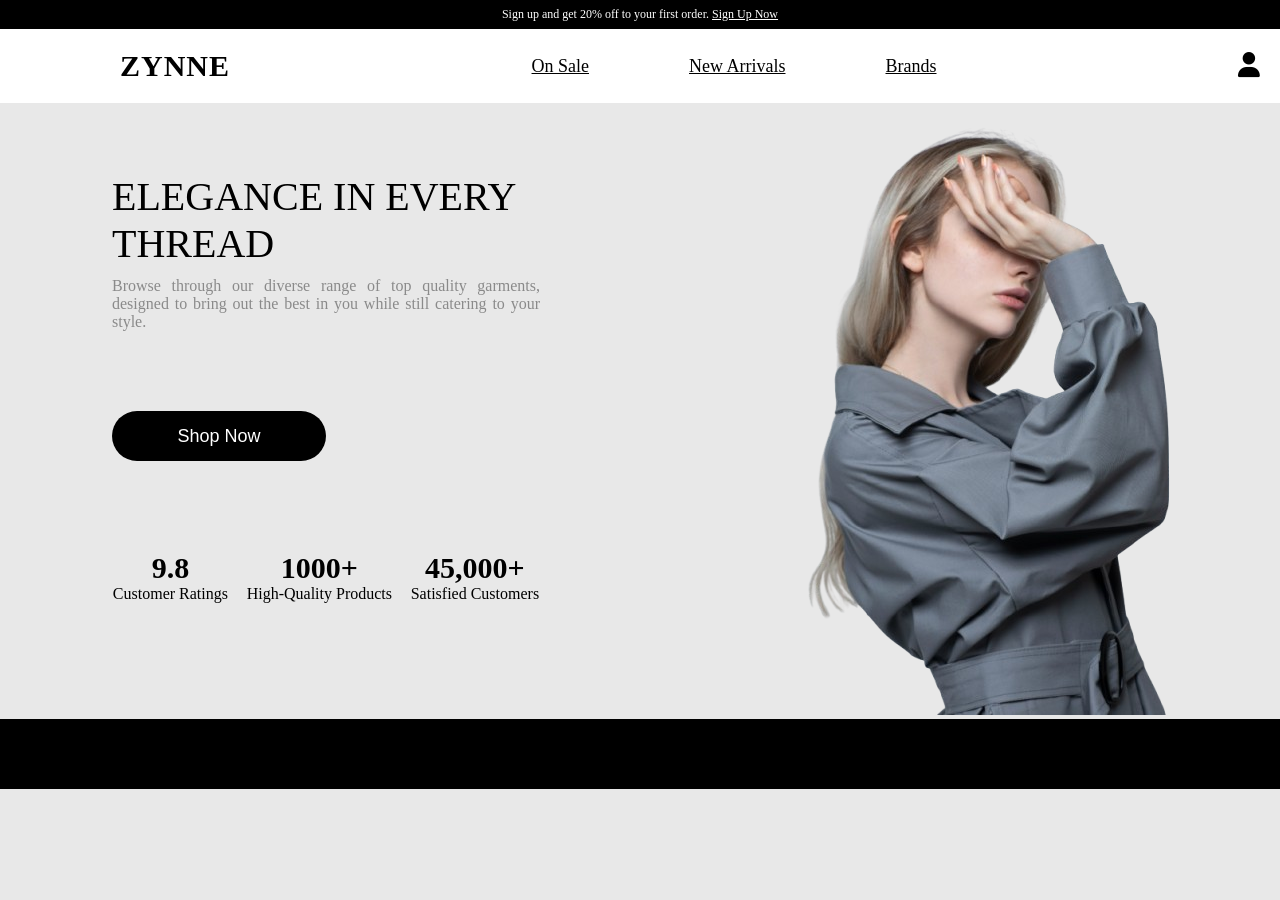
==== index.html @ e2a93a23 "Rename Index.html to index.html" ====
<!DOCTYPE html>
<html>
<head>
	<meta charset="utf-8">
	<meta name="viewport" content="width=device-width, initial-scale=1">
	<link rel="stylesheet" type="text/css" href="Main.css">
	<link rel="stylesheet" href="https://cdnjs.cloudflare.com/ajax/libs/font-awesome/6.5.0/css/all.min.css">
	<title>Zynne</title>
</head>
<body>
	<div class="sticky">
		<p class="header">
			Sign up and get 20% off to your first order. <a href="https://nhentai.net">Sign Up Now</a>
		</p>

		<div class="navPanel">
			<div class="leftGroup">
				<div class="navLeft">
					<ul>
						<li class="fas fa-bars"></li>
					</ul>
				</div>

				<h2 class="shopName">ZYNNE</h2>
			</div>

			<div class="menuBoxPC">
				<ul class="menu">
					<li><a href="">On Sale</a></li>
					<li><a href="">New Arrivals</a></li>
					<li><a href="">Brands</a></li>
				</ul>
			</div>

			<div class="navRight">
				<ul class="nav">
					<li class="fas fa-user loginBtn"></li>
				</ul>
			</div>
		</div>
	</div>

	<div class="menuBox">
		<ul class="menu">
			<li><a href="">On Sale</a></li>
			<li><a href="">New Arrivals</a></li>
			<li><a href="">Brands</a></li>
		</ul>
	</div>

	<div class="contents">
		
		<div class="loginBox">
			<div class="loginForm">
				<div class="loginContent">
					<p class="formLabel">Sign Up</p>
					<input type="text" name="" placeholder="Username" id="user">
					<input type="password" name="" placeholder="Password" id="pass">
					<button id="formBtn">Sign Up</button>
					<div class="linebreak"></div>
					<p>Already have an account?</p>
					<button id="changeBtn">Sign In</button>
				</div>

				<div class="loginFormComputer" id="container">
					<div class="loginContentComputer sign-up">
						<h1>Sign Up</h1>
						<input type="text" name="" placeholder="Username" id="userSignUp">
						<input type="password" name="" placeholder="Password" id="passSignUp">
						<button id="signUpBtn">Sign Up</button>
					</div>

					<div class="loginContentComputer sign-in">
						<h1>Sign In</h1>
						<input type="text" name="" placeholder="Username" id="userSignIn">
						<input type="password" name="" placeholder="Password" id="passSignIn">
						<p>Forgotten Account?</p>
						<button id="signInBtn">Sign In</button>
					</div>

					<div class="switchForm">
						<h1>Welcome to Zynne</h1>
						<p>
							Discover styles that define you—find your style, express yourself, and wear what makes you feel confident.
						</p>
						<button id="switchBtn">Sign Up</button>
					</div>
				</div>
			</div>
		</div>

		<div class="leftContent">
			<p class="trademark">ELEGANCE IN EVERY THREAD</p>

			<p class="intro">
				Browse through our diverse range of top quality garments, designed to bring out the best in you while still catering to your style.
			</p>

			<button id="shopNow">Shop Now</button>

			<div class="statsCount"> 
				<div class="satisfactionCount">
					<p class="count">9.8</p>
					<p class="countLabel">Customer Ratings</p>
				</div>

				<div class="productCount">
					<p class="count">1000+</p>
					<p class="countLabel">High-Quality Products</p>
				</div>

				<div class="ratingsCount">
					<p class="count">45,000+</p>
					<p class="countLabel">Satisfied Customers</p>
				</div>
			</div>
		</div>

		<div class="rightContent">
			<div class="products">
				<img class="coverPhoto" src="Cover Photo.png">
			</div>
		</div>

	</div>

	<div class="footer">
		
	</div>

	<script src="Main.js"></script>
</body>
</html>
---- Main.css ----
* {
  margin: 0;
  padding: 0;
  box-sizing: border-box;
}

body {
	background-color: #E8E8E8;
}

.sticky {
	position: sticky;
	top: 0;
	z-index: 9999;
}

.header {
	text-align: center;
	font-size: 12px;
	font-weight: 100;
	background-color: black;
	color: white;
	padding: 7px;
}

a {
	color: white;
}

.shopName {
	font-family: fantasy;
	letter-spacing: 1px;
}

.leftGroup {
	display: flex;
	gap: 30px;
}

#search {
	display: none;
}

.navPanel {
	padding: 20px;
	position: relative;
	display: flex;
	justify-content: space-between;
	background-color: white;
}

.menuBoxPC {
	display: none;
}

.menuBox {
	background-color: whitesmoke;
	display: none;
	justify-content: center;
	position: absolute;
	top: 10%;
	left: 0;
	width: 100%;
	height: 7.4%;
	padding: 25px 0;
	z-index: 10;
}

.menu {
	display: flex;
	list-style: none;
	gap: 50px;
	margin: 0;
	padding: 0;

	font-weight: bold;
	font-size: 18px;
}

.menu a {
	color: black;
}

.menuBox.active {
	display: flex;
}

.navLeft, .navRight {
	display: flex;
	font-size: 25px;
}

.contents {
	padding-left: 12px;
	padding-right: 12px;
}

.trademark {
	font-family: fantasy;
	font-size: 40px;
	padding-top: 10px;
	padding-bottom: 10px;
}

.intro {
	text-align: justify;
	color: #8A8A8A;
}

#shopNow {
	margin-top: 20px;
	margin-bottom: 20px;
	background-color: black;
	color: white;
	font-size: 18px;
	border: none;
	border-radius: 30px;
	width: 100%;
	height: 50px;
}

.statsCount {
	display: flex;                  
	justify-content: space-around;   
	align-items: center;
	text-align: center;            
	margin-top: 10px;
	margin-bottom: 30px;                 
	flex-wrap: wrap;                
	gap: 17px;      
}

.count {
	font-size: 30px;
	font-weight: bold;
}

.countLabel {
  	color: #8A8A8A;
}

.coverPhoto {
	width: 100%;
	height: auto;
}

.loginFormComputer {
	display: none;
}

.loginBox {
	display: none;
	justify-content: center;
	align-items: center;
	position: fixed;
	top: 0;
	left: 0;
	width: 100%;
	height: 100vh;
	z-index: 9000;
	backdrop-filter: blur(5px);
}

.loginForm {
	background-color: whitesmoke;
	width: 95%;
	height: 600px;
	border-radius: 30px;
	padding: 20px;
}

.loginBox.active {
	display: flex;
}

.loginContent {
	display: flex;
	align-items: center;
	flex-direction: column;
	padding-top: 20px;
	gap: 25px;
}

.formLabel  {
	font-size: 30px;
	font-weight: bold;
	margin-bottom: 15px;
}

.loginContent input {
	font-size: 16px;
	border-radius: 17px;
	border: 1px solid;
	width: 80%;
	height: 4.3vh;
}

.loginContent button {
	font-size: 16px;
	font-weight: bold;
	border-radius: 17px;
	border: 1px solid;
	margin-top: 10px;
	width: 40%;
	height: 4.3vh;
}

.loginContent p {
	margin-top: 10px;
}

.loginContent p:hover {
	margin-top: 10px;
	color: #8A8A8A;
}

.linebreak {
	margin-top: 10px;
	width: 90%;
	height: 1px;
	background-color: #8A8A8A;
}

.footer {
	background-color: black;
	height: 55px;
}

/*------------------------------------------------------------------------------------------------------------------------------------*/

@media (min-width: 600px) {
	.navLeft {
		display: none;
	}

	.navPanel {
		display: flex;
		align-items: center;
	}

	.menuBox {
		display: none;
	}

	.menuBoxPC {
		display: flex;
		position: static;
		flex: 1;
		justify-content: center;
		background-color: transparent;
		padding: 0;
		height: auto;
	}

	.menu {
		gap: 50px;
		font-weight: 100;
	}

	.menu a {
		color: black;
	}

	.contents {
		display: flex;
	}

	.leftContent {
		max-width: 50%;
		flex: 1;
	}

	.rightContent {
		display: flex;
		justify-content: center;
		max-width: 50%;
		flex: 1;
	}

	#shopNow {
		width: 50%;
		margin-top: 50px;
		margin-bottom: 50px;
	}

	.trademark, .statsCount p {
		color: black;
	}

	.loginContent {
		display: none;
	}

	.loginForm {
		width: 90%;
		max-height: 80vh;
		margin-top: 100px;
		padding: 0;
		overflow: hidden;
	}

	.loginFormComputer {
		display: flex;
		justify-content: center;
		align-items: center;
		height: 100%;
		position: relative;
		overflow: hidden;
	}

	.loginContentComputer {
		display: flex;
		flex-direction: column;
		flex: 1;
		justify-content: center;
		position: absolute;
		align-items: center;
		width: 50%;
		height: 100%;
		top: 0;
		transition: all 0.6s ease-in-out;
	}

	.loginContentComputer h1, .switchForm h1 {
		font-weight: bold;
		margin-bottom: 30px;
	}

	.loginContentComputer p {
		margin-top: 10px;
	}

	.loginContentComputer input {
		width: 50%;
		height: 4.5vh;
		border: 1px solid;
		border-radius: 20px;
		box-shadow: 0px 0px 5px;
		margin-bottom: 20px;
		padding: 10px;
	}
	
	.loginContentComputer button {
		width: 25%;
		height: 4.5vh;
		border-radius: 20px;
		margin-top: 25px;
	}

	.switchForm h1, p {
		color: white;
	}

	.switchForm button {
		width: 40%;
		height: 5vh;
		border-radius: 20px;
		margin-top: 25px;
		font-size: 14px;
		font-weight: bold;
	}

	.switchForm {
		background: linear-gradient(135deg,#111111 0%,#1a1a1a 20%,#2a2a2a 40%,#3a3a3a 70%,#6e6e6e 100%);
		display: flex;
		position: absolute;
		flex-direction: column;
		justify-content: center;
		align-items: center;
		text-align: center;
		right: 0;
		top: 0;
		flex: 1;
		width: 50%;
		height: 100%;
		padding: 7%;
		transition: transform 0.6s ease-in-out;
		z-index: 10;
	}

	.sign-in {
		left: 0;
		z-index: 2;
		opacity: 1;
	}

	.sign-up {
		left: 50%;
		opacity: 0;
		z-index: 1;
	}

	.loginFormComputer.active .sign-in {
		transform: translateX(-100%);
		opacity: 0;
	}

	.loginFormComputer.active .sign-up {
		transform: translateX(0%);
		opacity: 1;
		z-index: 5;
	}

	.loginFormComputer.active .switchForm {
		transform: translateX(-100%);
	}

	.footer {
		background-color: black;
		height: 60px;
	}
}

/*------------------------------------------------------------------------------------------------------------------------------------*/

@media (min-width: 1000px) {

	.shopName {
		margin-left: 100px;
		font-size: 30px;
		flex: 0;
	}

	.contents {
		display: flex;
	}

	.leftContent {
		max-width: 50%;
		flex: 1;

		padding-top: 60px;
		padding-left: 100px;
		padding-right: 100px;
	}

	.rightContent {
		max-width: 50%;
		padding-left: 100px;
	}

	.navLeft {
		display: none;
		flex: 0;
	}

	.navRight {
		display: flex;
		top: 32px;
		flex: 0;
	}

	.searchIcon {
		display: none;
	}

	.menuBox, .navMobile {
		display: none;
	}

	.menuBoxPC {
		background-color: transparent;
		display: flex;
		flex: 1;
		justify-content: center;
		position: static;
		margin: 0;
		padding: 0;
		height: auto;
	}

	.menu {
		display: flex;
		gap: 100px;
		font-weight: 100;
		margin-left: 20px;
		margin-right: 20px;
	}

	.menu a {
		color: black;
	}

	#shopNow {
		margin-top: 80px;
		margin-bottom: 80px;
		width: 50%;
	}

	.trademark, .statsCount p {
		color: black;
	}

	.loginForm {
		width: 75%;
		margin-top: 50px;
		padding: 0;
		overflow: hidden;
	}

	.loginContent {
		display: none;
	}

	.loginFormComputer {
		display: flex;
		justify-content: center;
		align-items: center;
		height: 100%;
		position: relative;
		overflow: hidden;
	}

	.loginContentComputer {
		display: flex;
		flex-direction: column;
		flex: 1;
		justify-content: center;
		position: absolute;
		align-items: center;
		width: 50%;
		height: 100%;
		top: 0;
		transition: all 0.6s ease-in-out;
	}

	.loginContentComputer h1, .switchForm h1 {
		font-weight: bold;
		margin-bottom: 30px;
	}

	.loginContentComputer p {
		margin-top: 10px;
	}

	.loginContentComputer input {
		width: 50%;
		height: 4.5vh;
		border: 1px solid;
		border-radius: 20px;
		box-shadow: 0px 0px 5px;
		margin-bottom: 20px;
		padding: 10px;
	}
	
	.loginContentComputer button {
		width: 25%;
		height: 4.5vh;
		border-radius: 20px;
		margin-top: 25px;
	}

	.switchForm h1, p {
		color: white;
	}

	.switchForm button {
		width: 40%;
		height: 5vh;
		border-radius: 20px;
		margin-top: 25px;
		font-size: 14px;
		font-weight: bold;
	}

	.switchForm {
		background: linear-gradient(135deg,#111111 0%,#1a1a1a 20%,#2a2a2a 40%,#3a3a3a 70%,#6e6e6e 100%);
		display: flex;
		position: absolute;
		flex-direction: column;
		justify-content: center;
		align-items: center;
		text-align: center;
		right: 0;
		top: 0;
		flex: 1;
		width: 50%;
		height: 100%;
		padding: 7%;
		transition: transform 0.6s ease-in-out;
		z-index: 10;
	}

	.sign-in {
		left: 0;
		z-index: 2;
		opacity: 1;
	}

	.sign-up {
		left: 50%;
		opacity: 0;
		z-index: 1;
	}

	.loginFormComputer.active .sign-in {
		transform: translateX(-100%);
		opacity: 0;
	}

	.loginFormComputer.active .sign-up {
		transform: translateX(0%);
		opacity: 1;
		z-index: 5;
	}

	.loginFormComputer.active .switchForm {
		transform: translateX(-100%);
	}

	.footer {
		background-color: black;
		height: 70px;
	}

}
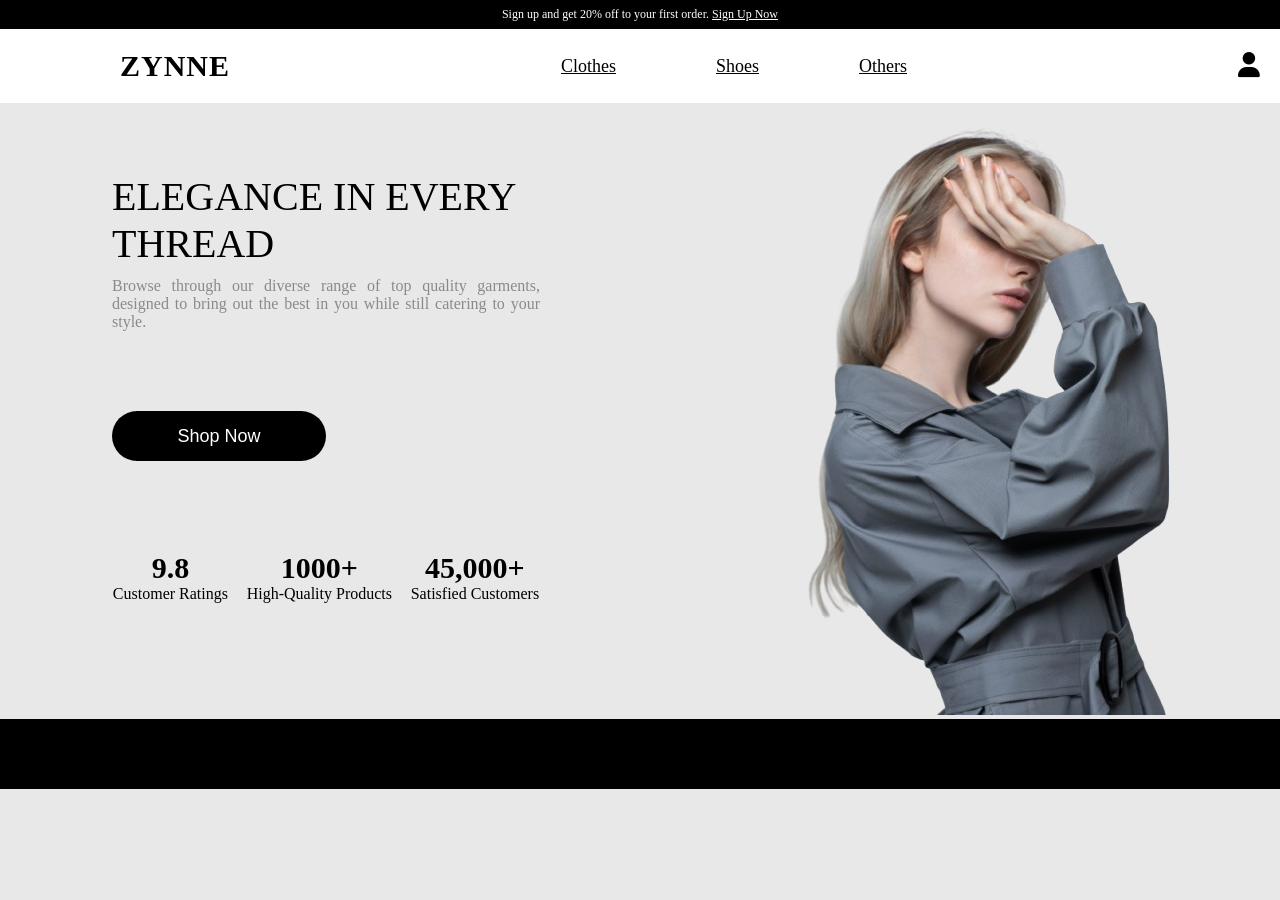
==== commit 46c8e725: "Add files via upload" ====
--- a/index.html
+++ b/index.html
@@ -10,7 +10,7 @@
 <body>
 	<div class="sticky">
 		<p class="header">
-			Sign up and get 20% off to your first order. <a href="https://nhentai.net">Sign Up Now</a>
+			Sign up and get 20% off to your first order. <a href="#" id="headerSignUp">Sign Up Now</a>
 		</p>
 
 		<div class="navPanel">
@@ -26,9 +26,9 @@
 
 			<div class="menuBoxPC">
 				<ul class="menu">
-					<li><a href="">On Sale</a></li>
-					<li><a href="">New Arrivals</a></li>
-					<li><a href="">Brands</a></li>
+					<li><a href="#" id="clothesBtn">Clothes</a></li>
+					<li><a href="#" id="shoesBtn">Shoes</a></li>
+					<li><a href="#" id="othersBtn">Others</a></li>
 				</ul>
 			</div>
 
@@ -42,9 +42,9 @@
 
 	<div class="menuBox">
 		<ul class="menu">
-			<li><a href="">On Sale</a></li>
-			<li><a href="">New Arrivals</a></li>
-			<li><a href="">Brands</a></li>
+			<li><a href="#" id="clothesBtn">Clothes</a></li>
+			<li><a href="#" id="shoesBtn">Shoes</a></li>
+			<li><a href="#" id="othersBtn">Others</a></li>
 		</ul>
 	</div>
 
@@ -130,4 +130,4 @@
 
 	<script src="Main.js"></script>
 </body>
-</html>
+</html>
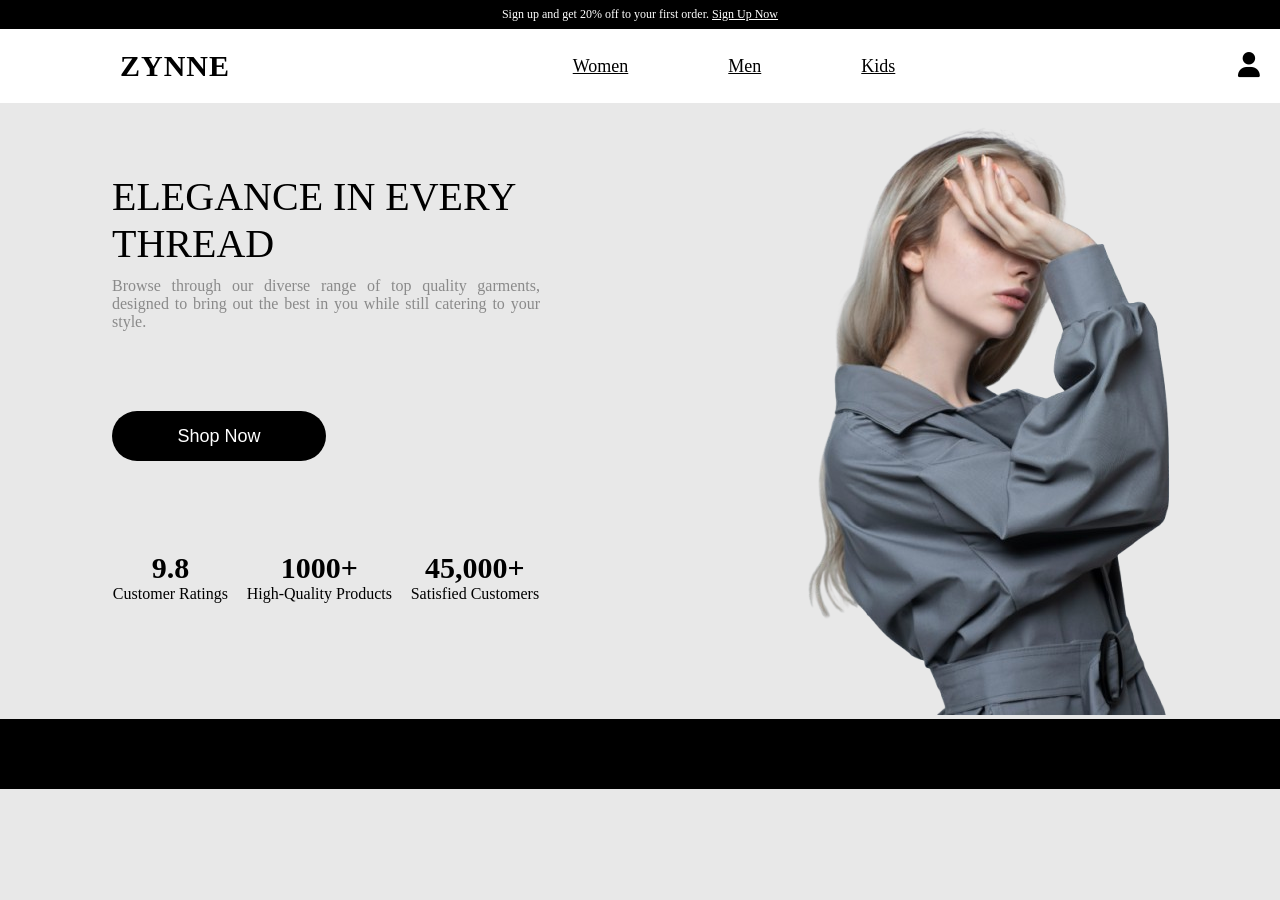
==== commit d58e9a05: "Add files via upload" ====
--- a/index.html
+++ b/index.html
@@ -26,9 +26,9 @@
 
 			<div class="menuBoxPC">
 				<ul class="menu">
-					<li><a href="#" id="clothesBtn">Clothes</a></li>
-					<li><a href="#" id="shoesBtn">Shoes</a></li>
-					<li><a href="#" id="othersBtn">Others</a></li>
+					<li><a href="#" id="womenBtn">Women</a></li>
+					<li><a href="#" id="menBtn">Men</a></li>
+					<li><a href="#" id="kidsBtn">Kids</a></li>
 				</ul>
 			</div>
 
@@ -42,9 +42,9 @@
 
 	<div class="menuBox">
 		<ul class="menu">
-			<li><a href="#" id="clothesBtn">Clothes</a></li>
-			<li><a href="#" id="shoesBtn">Shoes</a></li>
-			<li><a href="#" id="othersBtn">Others</a></li>
+			<li><a href="#" id="womenBtn">Women</a></li>
+			<li><a href="#" id="menBtn">Men</a></li>
+			<li><a href="#" id="kidsBtn">Kids</a></li>
 		</ul>
 	</div>
 
@@ -56,9 +56,10 @@
 					<p class="formLabel">Sign Up</p>
 					<input type="text" name="" placeholder="Username" id="user">
 					<input type="password" name="" placeholder="Password" id="pass">
+					<input type="text" placeholder="Address" id="address">
 					<button id="formBtn">Sign Up</button>
 					<div class="linebreak"></div>
-					<p>Already have an account?</p>
+					<p id="switchText">Already have an account?</p>
 					<button id="changeBtn">Sign In</button>
 				</div>
 
@@ -67,6 +68,7 @@
 						<h1>Sign Up</h1>
 						<input type="text" name="" placeholder="Username" id="userSignUp">
 						<input type="password" name="" placeholder="Password" id="passSignUp">
+						<input type="text" placeholder="Address" id="addressSignUp">
 						<button id="signUpBtn">Sign Up</button>
 					</div>
 
@@ -74,7 +76,7 @@
 						<h1>Sign In</h1>
 						<input type="text" name="" placeholder="Username" id="userSignIn">
 						<input type="password" name="" placeholder="Password" id="passSignIn">
-						<p>Forgotten Account?</p>
+						<p id="forgotPasswordBtn" class="forgotLink">Forgot Password?</p>
 						<button id="signInBtn">Sign In</button>
 					</div>
 
@@ -124,6 +126,22 @@
 
 	</div>
 
+	<section class="loggedIn">
+		<section class="loggedInContent">
+			<button class="closeProfile">&times;</button>
+			<div class="profilePicWrap">
+				<img id="profilePic" src="" alt="Profile Picture">
+				<button id="changePicBtn" title="Change photo">&#9998;</button>
+			</div>
+			<input type="file" id="pfpFileInput" accept="image/*" style="display:none;">
+			<h2 id="profileUsername">Username</h2>
+			<p class="profileLabel">Address</p>
+			<p id="profileAddress">—</p>
+			<div class="profileDivider"></div>
+			<button id="logoutBtn">Log Out</button>
+		</section>
+	</section>
+
 	<div class="footer">
 		
 	</div>
--- a/Main.css
+++ b/Main.css
@@ -193,6 +193,7 @@
 	border: 1px solid;
 	width: 80%;
 	height: 4.3vh;
+	padding: 5px;
 }
 
 .loginContent button {
@@ -214,6 +215,139 @@
 	color: #8A8A8A;
 }
 
+.loggedIn {
+	display: none;
+	position: fixed;
+	top: 0;
+	left: 0;
+	width: 100%;
+	height: 100vh;
+	background: rgba(0,0,0,0.5);
+	z-index: 9999;
+	justify-content: center;
+	align-items: center;
+	backdrop-filter: blur(4px);
+}
+
+.loggedIn.active {
+	display: flex;
+}
+
+.loggedInContent {
+	background: white;
+	border-radius: 24px;
+	padding: 40px 30px 30px;
+	width: 88%;
+	max-width: 360px;
+	display: flex;
+	flex-direction: column;
+	align-items: center;
+	gap: 8px;
+	position: relative;
+	box-shadow: 0 10px 40px rgba(0,0,0,0.2);
+}
+
+.closeProfile {
+	position: absolute;
+	top: 12px;
+	right: 16px;
+	background: none;
+	border: none;
+	font-size: 26px;
+	cursor: pointer;
+	color: #555;
+	line-height: 1;
+}
+
+.closeProfile:hover {
+	color: black;
+}
+
+.profilePicWrap {
+	width: 90px;
+	height: 90px;
+	border-radius: 50%;
+	overflow: hidden;
+	border: 3px solid #111;
+	margin-bottom: 8px;
+	background: #ddd;
+	position: relative;
+	cursor: pointer;
+}
+
+.profilePicWrap img {
+	width: 100%;
+	height: 100%;
+	object-fit: cover;
+}
+
+#changePicBtn {
+	position: absolute;
+	bottom: 0;
+	left: 0;
+	width: 100%;
+	height: 32px;
+	background: rgba(0,0,0,0.55);
+	color: white;
+	border: none;
+	font-size: 15px;
+	cursor: pointer;
+	display: flex;
+	justify-content: center;
+	align-items: center;
+	opacity: 0;
+	transition: opacity 0.2s;
+}
+
+.profilePicWrap:hover #changePicBtn {
+	opacity: 1;
+}
+
+.loggedInContent h2 {
+	font-size: 22px;
+	font-weight: bold;
+	margin: 0;
+}
+
+.profileLabel {
+	font-size: 11px;
+	text-transform: uppercase;
+	letter-spacing: 1px;
+	color: #999;
+	margin-top: 12px;
+	margin-bottom: 0;
+}
+
+#profileAddress {
+	font-size: 14px;
+	color: #444;
+	text-align: center;
+}
+
+.profileDivider {
+	width: 80%;
+	height: 1px;
+	background: #e0e0e0;
+	margin: 14px 0 6px;
+}
+
+#logoutBtn {
+	background: black;
+	color: white;
+	border: none;
+	border-radius: 20px;
+	padding: 10px 0;
+	width: 60%;
+	font-size: 15px;
+	font-weight: bold;
+	cursor: pointer;
+	margin-top: 4px;
+}
+
+#logoutBtn:hover {
+	background: #333;
+}
+
 .linebreak {
 	margin-top: 10px;
 	width: 90%;
@@ -297,6 +431,209 @@
 		margin-top: 100px;
 		padding: 0;
 		overflow: hidden;
+	}
+
+	.loginFormComputer {
+		display: flex;
+		justify-content: center;
+		align-items: center;
+		height: 100%;
+		position: relative;
+		overflow: hidden;
+	}
+
+	.loginContentComputer {
+		display: flex;
+		flex-direction: column;
+		flex: 1;
+		justify-content: center;
+		position: absolute;
+		align-items: center;
+		width: 50%;
+		height: 100%;
+		top: 0;
+		transition: all 0.6s ease-in-out;
+	}
+
+	.loginContentComputer h1, .switchForm h1 {
+		font-weight: bold;
+		margin-bottom: 30px;
+	}
+
+	.loginContentComputer p {
+		margin-top: 10px;
+	}
+
+	.loginContentComputer input {
+		width: 50%;
+		height: 4.5vh;
+		border: 1px solid;
+		border-radius: 20px;
+		box-shadow: 0px 0px 5px;
+		margin-bottom: 20px;
+		padding: 5px;
+	}
+	
+	.loginContentComputer button {
+		width: 25%;
+		height: 4.5vh;
+		border-radius: 20px;
+		margin-top: 25px;
+	}
+
+	.switchForm h1, p {
+		color: white;
+	}
+
+	.switchForm button {
+		width: 40%;
+		height: 5vh;
+		border-radius: 20px;
+		margin-top: 25px;
+		font-size: 14px;
+		font-weight: bold;
+	}
+
+	.switchForm {
+		background: linear-gradient(135deg,#111111 0%,#1a1a1a 20%,#2a2a2a 40%,#3a3a3a 70%,#6e6e6e 100%);
+		display: flex;
+		position: absolute;
+		flex-direction: column;
+		justify-content: center;
+		align-items: center;
+		text-align: center;
+		right: 0;
+		top: 0;
+		flex: 1;
+		width: 50%;
+		height: 100%;
+		padding: 7%;
+		transition: transform 0.6s ease-in-out;
+		z-index: 10;
+	}
+
+	.sign-in {
+		left: 0;
+		z-index: 2;
+		opacity: 1;
+	}
+
+	.sign-up {
+		left: 50%;
+		opacity: 0;
+		z-index: 1;
+	}
+
+	.loginFormComputer.active .sign-in {
+		transform: translateX(-100%);
+		opacity: 0;
+	}
+
+	.loginFormComputer.active .sign-up {
+		transform: translateX(0%);
+		opacity: 1;
+		z-index: 5;
+	}
+
+	.loginFormComputer.active .switchForm {
+		transform: translateX(-100%);
+	}
+
+	.footer {
+		background-color: black;
+		height: 60px;
+	}
+}
+
+/*------------------------------------------------------------------------------------------------------------------------------------*/
+
+@media (min-width: 1000px) {
+
+	.shopName {
+		margin-left: 100px;
+		font-size: 30px;
+		flex: 0;
+	}
+
+	.contents {
+		display: flex;
+	}
+
+	.leftContent {
+		max-width: 50%;
+		flex: 1;
+
+		padding-top: 60px;
+		padding-left: 100px;
+		padding-right: 100px;
+	}
+
+	.rightContent {
+		max-width: 50%;
+		padding-left: 100px;
+	}
+
+	.navLeft {
+		display: none;
+		flex: 0;
+	}
+
+	.navRight {
+		display: flex;
+		top: 32px;
+		flex: 0;
+	}
+
+	.searchIcon {
+		display: none;
+	}
+
+	.menuBox, .navMobile {
+		display: none;
+	}
+
+	.menuBoxPC {
+		background-color: transparent;
+		display: flex;
+		flex: 1;
+		justify-content: center;
+		position: static;
+		margin: 0;
+		padding: 0;
+		height: auto;
+	}
+
+	.menu {
+		display: flex;
+		gap: 100px;
+		font-weight: 100;
+		margin-left: 20px;
+		margin-right: 20px;
+	}
+
+	.menu a {
+		color: black;
+	}
+
+	#shopNow {
+		margin-top: 80px;
+		margin-bottom: 80px;
+		width: 50%;
+	}
+
+	.trademark, .statsCount p {
+		color: black;
+	}
+
+	.loginForm {
+		width: 75%;
+		margin-top: 50px;
+		padding: 0;
+		overflow: hidden;
+	}
+
+	.loginContent {
+		display: none;
 	}
 
 	.loginFormComputer {
@@ -407,209 +744,6 @@
 
 	.footer {
 		background-color: black;
-		height: 60px;
-	}
-}
-
-/*------------------------------------------------------------------------------------------------------------------------------------*/
-
-@media (min-width: 1000px) {
-
-	.shopName {
-		margin-left: 100px;
-		font-size: 30px;
-		flex: 0;
-	}
-
-	.contents {
-		display: flex;
-	}
-
-	.leftContent {
-		max-width: 50%;
-		flex: 1;
-
-		padding-top: 60px;
-		padding-left: 100px;
-		padding-right: 100px;
-	}
-
-	.rightContent {
-		max-width: 50%;
-		padding-left: 100px;
-	}
-
-	.navLeft {
-		display: none;
-		flex: 0;
-	}
-
-	.navRight {
-		display: flex;
-		top: 32px;
-		flex: 0;
-	}
-
-	.searchIcon {
-		display: none;
-	}
-
-	.menuBox, .navMobile {
-		display: none;
-	}
-
-	.menuBoxPC {
-		background-color: transparent;
-		display: flex;
-		flex: 1;
-		justify-content: center;
-		position: static;
-		margin: 0;
-		padding: 0;
-		height: auto;
-	}
-
-	.menu {
-		display: flex;
-		gap: 100px;
-		font-weight: 100;
-		margin-left: 20px;
-		margin-right: 20px;
-	}
-
-	.menu a {
-		color: black;
-	}
-
-	#shopNow {
-		margin-top: 80px;
-		margin-bottom: 80px;
-		width: 50%;
-	}
-
-	.trademark, .statsCount p {
-		color: black;
-	}
-
-	.loginForm {
-		width: 75%;
-		margin-top: 50px;
-		padding: 0;
-		overflow: hidden;
-	}
-
-	.loginContent {
-		display: none;
-	}
-
-	.loginFormComputer {
-		display: flex;
-		justify-content: center;
-		align-items: center;
-		height: 100%;
-		position: relative;
-		overflow: hidden;
-	}
-
-	.loginContentComputer {
-		display: flex;
-		flex-direction: column;
-		flex: 1;
-		justify-content: center;
-		position: absolute;
-		align-items: center;
-		width: 50%;
-		height: 100%;
-		top: 0;
-		transition: all 0.6s ease-in-out;
-	}
-
-	.loginContentComputer h1, .switchForm h1 {
-		font-weight: bold;
-		margin-bottom: 30px;
-	}
-
-	.loginContentComputer p {
-		margin-top: 10px;
-	}
-
-	.loginContentComputer input {
-		width: 50%;
-		height: 4.5vh;
-		border: 1px solid;
-		border-radius: 20px;
-		box-shadow: 0px 0px 5px;
-		margin-bottom: 20px;
-		padding: 10px;
-	}
-	
-	.loginContentComputer button {
-		width: 25%;
-		height: 4.5vh;
-		border-radius: 20px;
-		margin-top: 25px;
-	}
-
-	.switchForm h1, p {
-		color: white;
-	}
-
-	.switchForm button {
-		width: 40%;
-		height: 5vh;
-		border-radius: 20px;
-		margin-top: 25px;
-		font-size: 14px;
-		font-weight: bold;
-	}
-
-	.switchForm {
-		background: linear-gradient(135deg,#111111 0%,#1a1a1a 20%,#2a2a2a 40%,#3a3a3a 70%,#6e6e6e 100%);
-		display: flex;
-		position: absolute;
-		flex-direction: column;
-		justify-content: center;
-		align-items: center;
-		text-align: center;
-		right: 0;
-		top: 0;
-		flex: 1;
-		width: 50%;
-		height: 100%;
-		padding: 7%;
-		transition: transform 0.6s ease-in-out;
-		z-index: 10;
-	}
-
-	.sign-in {
-		left: 0;
-		z-index: 2;
-		opacity: 1;
-	}
-
-	.sign-up {
-		left: 50%;
-		opacity: 0;
-		z-index: 1;
-	}
-
-	.loginFormComputer.active .sign-in {
-		transform: translateX(-100%);
-		opacity: 0;
-	}
-
-	.loginFormComputer.active .sign-up {
-		transform: translateX(0%);
-		opacity: 1;
-		z-index: 5;
-	}
-
-	.loginFormComputer.active .switchForm {
-		transform: translateX(-100%);
-	}
-
-	.footer {
-		background-color: black;
 		height: 70px;
 	}
 
